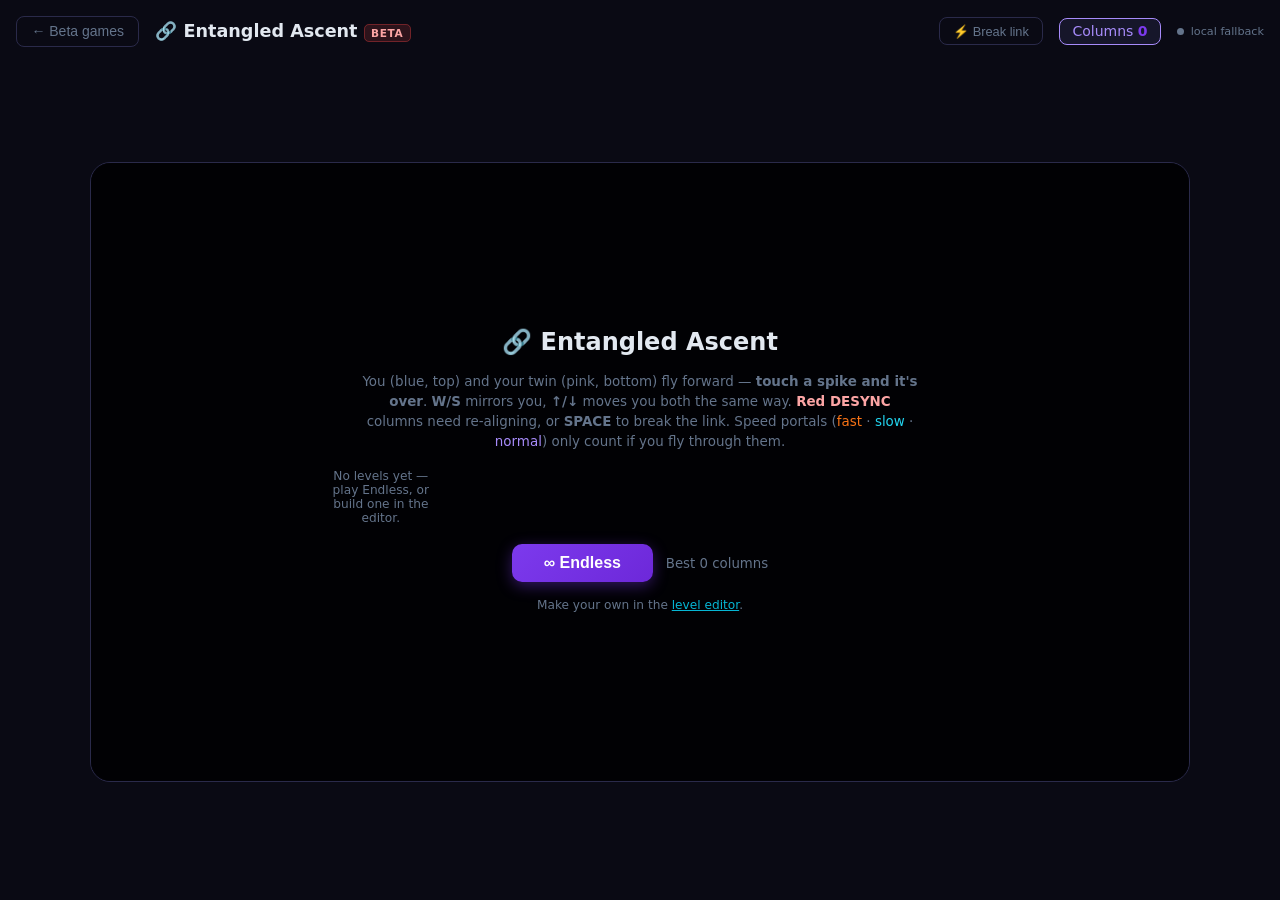
==== ascent.html @ 9f52d629 "Add Entangled Ascent (beta): sideways entanglement runner with levels and an editor A standalone pag" ====
<!DOCTYPE html>
<html lang="en">
<head>
  <meta charset="UTF-8" />
  <meta name="viewport" content="width=device-width, initial-scale=1.0" />
  <title>Entangled Ascent — Quantum Games (beta)</title>
  <link rel="icon" href="favicon.svg" type="image/svg+xml" />
  <link rel="stylesheet" href="css/style.css" />
  <style>
    /* Standalone page — index.html's .screen rules don't apply here */
    body { margin: 0; height: 100vh; overflow: hidden; }
    .ga-page { display: flex; flex-direction: column; height: 100vh; padding: 1rem; gap: .8rem; }
    .ga-page .top-bar { flex: none; }
    .ga-beta {
      font-size: .66rem; text-transform: uppercase; letter-spacing: .06em;
      background: rgba(239,68,68,.15); color: #fca5a5;
      border: 1px solid rgba(239,68,68,.35); border-radius: 5px; padding: .12rem .4rem;
    }
    .ga-arena {
      flex: 1; min-height: 0; max-height: 620px; width: 100%; max-width: 1100px; margin: auto;
      position: relative; border: 1px solid var(--border); border-radius: 1.25rem; overflow: hidden;
      touch-action: none;
    }
    .ga-arena canvas { position: absolute; inset: 0; width: 100%; height: 100%; display: block; }
    .ga-howto { color: var(--muted); font-size: .84rem; text-align: center; max-width: 560px; line-height: 1.5; }
    .ga-break-btn { font-size: .8rem; padding: .35rem .8rem; }
    .ga-levels { display: grid; grid-template-columns: repeat(auto-fill, minmax(118px, 1fr)); gap: .5rem; width: min(640px, 92%); }
    .ga-lvl {
      display: flex; flex-direction: column; align-items: flex-start; gap: .1rem; text-align: left;
      background: var(--card); border: 1px solid var(--border); color: var(--text);
      border-radius: 10px; padding: .5rem .65rem; cursor: pointer; font-family: inherit;
    }
    .ga-lvl:hover:not(:disabled) { border-color: #a78bfa; }
    .ga-lvl b { font-size: 1.1rem; color: #a78bfa; }
    .ga-lvl span { font-size: .8rem; }
    .ga-lvl small { font-size: .68rem; color: var(--muted); }
    .ga-lvl.done { border-color: rgba(34,197,94,.45); }
    .ga-lvl.done small { color: var(--success); }
    .ga-lvl.locked { opacity: .45; cursor: not-allowed; }
    .ga-row { display: flex; align-items: center; gap: .8rem; flex-wrap: wrap; justify-content: center; }
    .ga-row small { color: var(--muted); }
    .ga-sub { width: 100%; text-align: center; color: var(--muted); font-size: .76rem; margin-bottom: .2rem; }
    .ga-sub a { color: var(--accent2); }
    #ga-custom { display: flex; flex-wrap: wrap; gap: .35rem; justify-content: center; width: min(640px, 92%); }
    .ga-chip {
      background: var(--card); border: 1px solid var(--border); color: var(--text);
      border-radius: 7px; padding: .25rem .6rem; font-size: .76rem; cursor: pointer; font-family: inherit;
    }
    .ga-chip:hover { border-color: var(--accent2); }
    .ga-ghost { background: var(--card) !important; color: var(--muted) !important; border: 1px solid var(--border) !important; box-shadow: none !important; }
  </style>
</head>
<body>
<div class="ga-page">
  <div class="top-bar">
    <button class="btn-back ga-back" onclick="location.href='index.html?game=beta'">← Beta games</button>
    <span class="game-title">🔗 Entangled Ascent <span class="ga-beta">Beta</span></span>
    <button class="btn-back ga-break-btn" onclick="gaBreak()">⚡ Break link</button>
    <div class="score-badge" style="border-color:#a78bfa;color:#a78bfa;"><span id="ga-score-label" style="color:inherit;font-weight:400">Columns</span> <span id="ga-score">0</span></div>
    <div class="entropy-indicator"><div class="entropy-dot" id="ga-entropy-dot"></div><span id="ga-entropy-label">loading…</span></div>
  </div>

  <div class="ga-arena">
    <canvas id="ga-canvas"></canvas>
    <div class="canvas-overlay" id="ga-overlay">
      <h3>🔗 Entangled Ascent</h3>
      <p class="ga-howto">
        You (blue, top) and your twin (pink, bottom) fly forward — <b>touch a spike and it's over</b>.
        <b>W/S</b> mirrors you, <b>↑/↓</b> moves you both the same way.
        <b style="color:#fca5a5">Red DESYNC</b> columns need re-aligning, or <b>SPACE</b> to break the link.
        Speed portals (<span style="color:#f97316">fast</span> · <span style="color:#22d3ee">slow</span> ·
        <span style="color:#a78bfa">normal</span>) only count if you fly through them.
      </p>
      <div id="ga-levels" class="ga-levels"></div>
      <div class="ga-row" id="ga-endless-row">
        <button class="btn-primary" onclick="gaPlayEndless()">∞ Endless</button>
        <small>Best <span id="ga-endless-best">0</span> columns</small>
      </div>
      <div class="ga-row" id="ga-test-row" style="display:none">
        <button class="btn-primary" onclick="gaPlayTest()">▶ Test level</button>
      </div>
      <div id="ga-custom"></div>
    </div>
  </div>
</div>

<div class="game-over-overlay" id="ga-over">
  <div class="game-over-card">
    <h2 id="ga-over-title">Decohered!</h2>
    <div class="final-score" id="ga-final" style="color:#a78bfa">0</div>
    <p id="ga-final-best"></p>
    <div id="ga-over-btns"></div>
  </div>
</div>

<script src="js/sfx.js?v=2"></script>
<script src="js/ascent-levels.js?v=2"></script>
<script src="js/ascent.js?v=5"></script>
</body>
</html>
---- css/style.css ----
:root {
  --bg: #0a0a14;
  --surface: #10101e;
  --card: #16162a;
  --border: #2a2a4a;
  --accent: #7c3aed;
  --accent2: #06b6d4;
  --accent3: #f59e0b;
  --danger: #ef4444;
  --success: #22c55e;
  --text: #e2e8f0;
  --muted: #64748b;
  --glow: 0 0 20px rgba(124,58,237,0.4);
  --glow2: 0 0 20px rgba(6,182,212,0.4);
}
* { box-sizing: border-box; margin: 0; padding: 0; }
body {
  background: var(--bg);
  color: var(--text);
  font-family: 'Segoe UI', system-ui, sans-serif;
  min-height: 100vh;
  overflow-x: hidden;
}

/* ── Particle canvas background ── */
#bg-canvas {
  position: fixed; inset: 0; z-index: 0; pointer-events: none; opacity: 0.4;
}

/* ── Layout shells ── */
.screen { display: none; position: relative; z-index: 1; }
.screen.active { display: flex; flex-direction: column; min-height: 100vh; }

/* ══════════════════════════════════════
   HOME SCREEN
══════════════════════════════════════ */
#home {
  align-items: center; justify-content: center; gap: 3rem; padding: 2rem;
  text-align: center;
}
.home-header h1 {
  font-size: clamp(2rem, 6vw, 4rem);
  font-weight: 800;
  background: linear-gradient(135deg, var(--accent), var(--accent2));
  -webkit-background-clip: text; -webkit-text-fill-color: transparent;
  background-clip: text;
  text-shadow: none;
  letter-spacing: -1px;
}
.home-header p {
  color: var(--muted); margin-top: .5rem; font-size: 1rem;
}
.quantum-badge {
  display: inline-flex; align-items: center; gap: .4rem;
  background: rgba(124,58,237,.15); border: 1px solid rgba(124,58,237,.4);
  border-radius: 999px; padding: .25rem .75rem;
  font-size: .75rem; color: var(--accent2); margin-top: .75rem;
}
.quantum-badge::before {
  content: ''; width: 8px; height: 8px; border-radius: 50%;
  background: var(--accent2); animation: pulse 1.5s infinite;
}
@keyframes pulse {
  0%,100% { opacity: 1; transform: scale(1); }
  50% { opacity: .4; transform: scale(1.5); }
}

.game-cards {
  display: flex; gap: 1.2rem; flex-wrap: wrap; justify-content: center;
}
.game-card {
  background: var(--card);
  border: 1px solid var(--border);
  border-radius: 1.2rem;
  padding: 1.3rem;
  width: 240px;
  cursor: pointer;
  transition: transform .2s, border-color .2s, box-shadow .2s;
  text-align: left;
}
.game-card:hover {
  transform: translateY(-6px);
  border-color: var(--accent);
  box-shadow: var(--glow);
}
.game-card.game2:hover {
  border-color: var(--accent2);
  box-shadow: var(--glow2);
}
.card-icon { font-size: 2.5rem; margin-bottom: 1rem; }
.card-title { font-size: 1.25rem; font-weight: 700; margin-bottom: .5rem; }
.card-desc { color: var(--muted); font-size: .9rem; line-height: 1.5; }
.card-tag {
  display: inline-block; margin-top: 1rem;
  background: rgba(124,58,237,.2); color: var(--accent);
  font-size: .75rem; padding: .2rem .6rem; border-radius: 4px;
}
.game2 .card-tag { background: rgba(6,182,212,.2); color: var(--accent2); }
.game3:hover { border-color: var(--success); box-shadow: 0 0 20px rgba(34,197,94,.4); }
.game3 .card-tag { background: rgba(34,197,94,.2); color: var(--success); }
.game4:hover { border-color: var(--danger); box-shadow: 0 0 20px rgba(239,68,68,.4); }
.game4 .card-tag { background: rgba(239,68,68,.2); color: var(--danger); }
.game5:hover { border-color: #f59e0b; box-shadow: 0 0 20px rgba(245,158,11,.4); }
.game5 .card-tag { background: rgba(245,158,11,.2); color: #f59e0b; }
.game6:hover { border-color: #ec4899; box-shadow: 0 0 20px rgba(236,72,153,.4); }
.game6 .card-tag { background: rgba(236,72,153,.2); color: #ec4899; }
.game10:hover { border-color: var(--accent); box-shadow: var(--glow); }
.game10 .card-tag { background: rgba(124,58,237,.2); color: var(--accent); }

/* ── Delta E / JND game ── */
#g6-arena {
  flex: 1; display: flex; flex-direction: column; align-items: center; justify-content: center;
  gap: 1.2rem; position: relative; min-height: 400px;
  background: var(--surface); border-radius: 1.5rem;
}
#g6-color-strip {
  width: 100%; height: 220px; border-radius: 1rem; overflow: hidden;
  position: relative; cursor: crosshair; flex-shrink: 0;
  box-shadow: 0 4px 24px rgba(0,0,0,.4);
}
#g6-left-half, #g6-right-half {
  position: absolute; top: 0; bottom: 0;
}
#g6-marker {
  position: absolute; top: 0; bottom: 0; width: 3px;
  background: rgba(255,255,255,.9); pointer-events: none;
  display: none; transform: translateX(-1.5px);
}
#g6-answer-line {
  position: absolute; top: 0; bottom: 0; width: 3px;
  background: rgba(255,255,255,.3); pointer-events: none;
  display: none; transform: translateX(-1.5px);
}
#g6-info {
  font-size: .9rem; color: var(--muted); text-align: center;
}
#g6-round-info {
  font-size: .85rem; color: var(--muted); text-align: center;
}
#g6-feedback {
  font-size: 1.1rem; font-weight: 700; min-height: 1.5rem; text-align: center;
}
.g6-start-overlay {
  position: absolute; inset: 0; display: flex; flex-direction: column;
  align-items: center; justify-content: center; gap: 1rem;
  background: var(--surface); border-radius: 1.5rem; text-align: center; padding: 2rem;
  z-index: 5;
}
.g6-score-bar {
  display: flex; gap: .4rem; justify-content: center;
}
.g6-pip {
  width: 6px; height: 12px; border-radius: 2px;
  background: var(--border); transition: background .15s;
  flex-shrink: 0;
}
.g6-pip.hit    { background: var(--success); }
.g6-pip.miss   { background: var(--danger); }
.g6-pip.active { background: #ec4899; }

/* ── Flash Number game ── */
#g5-arena {
  flex: 1; display: flex; flex-direction: column; align-items: center; justify-content: center;
  gap: 1.5rem; position: relative; overflow: hidden;
  min-height: 400px;
  background: var(--surface); border-radius: 1.5rem;
}
#g5-flash-number {
  font-size: clamp(4rem, 18vw, 10rem);
  font-weight: 900;
  color: #f59e0b;
  text-shadow: 0 0 40px rgba(245,158,11,.6);
  letter-spacing: -2px;
  user-select: none;
  transition: opacity .05s;
}
#g5-input {
  font-size: 2rem; font-weight: 700; text-align: center;
  background: var(--card); border: 2px solid var(--border);
  color: var(--text); border-radius: 12px; padding: .5rem 1.2rem;
  width: 200px; outline: none;
  transition: border-color .15s;
}
#g5-input:focus { border-color: #f59e0b; }
#g5-input.correct { border-color: var(--success); background: rgba(34,197,94,.1); }
#g5-input.wrong   { border-color: var(--danger);  background: rgba(239,68,68,.1); }
#g5-feedback {
  font-size: 1.1rem; font-weight: 700; min-height: 1.5rem; text-align: center;
}
#g5-round-info {
  font-size: .9rem; color: var(--muted); text-align: center;
}
.g5-start-overlay {
  position: absolute; inset: 0; display: flex; flex-direction: column;
  align-items: center; justify-content: center; gap: 1rem;
  background: var(--surface); border-radius: 1.5rem;
  text-align: center; padding: 2rem;
}
.g5-progress {
  display: flex; gap: .4rem; justify-content: center;
}
.g5-pip {
  width: 12px; height: 12px; border-radius: 50%;
  background: var(--border); transition: background .2s;
}
.g5-pip.correct { background: var(--success); }
.g5-pip.wrong   { background: var(--danger); }
.g5-pip.active  { background: #f59e0b; }

/* ══════════════════════════════════════
   SHARED GAME UI
══════════════════════════════════════ */
.game-screen { padding: 1.5rem; align-items: stretch; gap: 1rem; }
.top-bar {
  display: flex; align-items: center; gap: 1rem; flex-wrap: wrap;
}
.btn-back {
  background: transparent; border: 1px solid var(--border);
  color: var(--muted); padding: .4rem .9rem; border-radius: 8px;
  cursor: pointer; font-size: .875rem; transition: all .15s;
}
.btn-back:hover { border-color: var(--text); color: var(--text); }
.game-title { font-weight: 700; font-size: 1.1rem; flex: 1; }
.score-badge {
  background: var(--card); border: 1px solid var(--border);
  padding: .3rem .8rem; border-radius: 8px; font-size: .875rem;
}
.score-badge span { color: var(--accent); font-weight: 700; }

.entropy-indicator {
  display: flex; align-items: center; gap: .4rem;
  font-size: .7rem; color: var(--muted); margin-left: auto;
}
.entropy-dot {
  width: 7px; height: 7px; border-radius: 50%;
  background: var(--muted); transition: background .3s;
}
.entropy-dot.live { background: var(--success); animation: pulse 1.5s infinite; }

/* ══════════════════════════════════════
   GAME 1 — EQUATION BUILDER
══════════════════════════════════════ */
#game1 .arena {
  flex: 1; display: flex; flex-direction: column;
  align-items: center; gap: 1.5rem; padding: 1rem 0;
}
.target-display {
  text-align: center;
}
.target-label { color: var(--muted); font-size: .8rem; text-transform: uppercase; letter-spacing: 1px; }
.target-number {
  font-size: clamp(3rem, 10vw, 6rem); font-weight: 900;
  background: linear-gradient(135deg, var(--accent3), #f97316);
  -webkit-background-clip: text; -webkit-text-fill-color: transparent;
  background-clip: text;
  line-height: 1;
}

.eq-drop-zone {
  display: flex; align-items: center; flex-wrap: wrap;
  gap: .5rem; justify-content: center;
  min-height: 70px; min-width: 280px;
  background: rgba(255,255,255,.03);
  border: 2px dashed var(--border);
  border-radius: 1rem; padding: 1rem 1.5rem;
  transition: border-color .2s;
}
.eq-drop-zone.drag-over { border-color: var(--accent); }
.eq-drop-zone .placeholder-text {
  color: var(--muted); font-size: .875rem; pointer-events: none;
}
.tile {
  display: inline-flex; align-items: center; justify-content: center;
  width: 52px; height: 52px; border-radius: 10px;
  font-size: 1.25rem; font-weight: 700;
  cursor: grab; user-select: none;
  transition: transform .1s, box-shadow .1s;
  position: relative;
}
.tile:active { cursor: grabbing; transform: scale(1.1); }
.tile.num-tile {
  background: var(--card); border: 2px solid var(--accent);
  color: var(--text); box-shadow: 0 0 8px rgba(124,58,237,.3);
}
.tile.op-tile {
  background: var(--card); border: 2px solid var(--accent2);
  color: var(--accent2); box-shadow: 0 0 8px rgba(6,182,212,.3);
}
.tile.in-zone {
  position: relative;
}
.tile .remove-btn {
  display: none; position: absolute; top: -6px; right: -6px;
  width: 16px; height: 16px; border-radius: 50%;
  background: var(--danger); color: #fff;
  font-size: 10px; align-items: center; justify-content: center;
  cursor: pointer; line-height: 1;
}
.tile.in-zone:hover .remove-btn { display: flex; }

.tile-palette {
  display: flex; flex-wrap: wrap; gap: .6rem; justify-content: center;
  max-width: 500px;
}

.eq-result {
  font-size: 1.1rem; min-height: 1.5rem; font-weight: 600;
}
.eq-result.correct { color: var(--success); }
.eq-result.wrong { color: var(--danger); }
.eq-result.info { color: var(--accent2); }

.btn-primary {
  background: linear-gradient(135deg, var(--accent), #6d28d9);
  color: #fff; border: none; padding: .65rem 2rem;
  border-radius: 10px; font-size: 1rem; font-weight: 600;
  cursor: pointer; transition: opacity .15s, transform .1s;
  box-shadow: 0 4px 15px rgba(124,58,237,.4);
}
.btn-primary:hover { opacity: .9; transform: translateY(-1px); }
.btn-primary:disabled { opacity: .4; cursor: not-allowed; transform: none; }
.btn-primary.cyan {
  background: linear-gradient(135deg, var(--accent2), #0284c7);
  box-shadow: 0 4px 15px rgba(6,182,212,.4);
}

.game-over-overlay {
  display: none; position: fixed; inset: 0; z-index: 100;
  background: rgba(0,0,0,.85); backdrop-filter: blur(8px);
  align-items: center; justify-content: center;
}
.game-over-overlay.show { display: flex; }
.game-over-card {
  background: var(--card); border: 1px solid var(--border);
  border-radius: 1.5rem; padding: 2.5rem; text-align: center;
  max-width: 380px; width: 90%;
}
.game-over-card h2 { font-size: 2rem; margin-bottom: .5rem; }
.game-over-card .final-score { font-size: 3rem; font-weight: 900; color: var(--accent); margin: 1rem 0; }
.game-over-card p { color: var(--muted); margin-bottom: 1.5rem; }

/* rounds */
.round-info {
  display: flex; gap: 1.5rem; align-items: center;
}
.round-badge {
  background: rgba(124,58,237,.15); border: 1px solid rgba(124,58,237,.3);
  border-radius: 8px; padding: .3rem .8rem; font-size: .8rem;
}
.lives {
  display: flex; gap: 4px;
}
.heart { font-size: 1.1rem; }

/* timer bar */
.timer-bar-wrap {
  width: 100%; max-width: 400px;
  height: 6px; background: var(--border); border-radius: 3px; overflow: hidden;
}
.timer-bar {
  height: 100%; border-radius: 3px;
  background: linear-gradient(90deg, var(--accent), var(--accent2));
  transition: width .1s linear, background .3s;
}

/* ══════════════════════════════════════
   GAME 2 — AIM TRAINER
══════════════════════════════════════ */
#game2 .arena {
  flex: 1; position: relative;
  background: radial-gradient(ellipse at center, #0d0d22 0%, #050510 100%);
  border: 1px solid var(--border);
  border-radius: 1.25rem; overflow: hidden;
  min-height: 400px; cursor: crosshair;
}
.aim-start-msg {
  position: absolute; inset: 0;
  display: flex; flex-direction: column;
  align-items: center; justify-content: center; gap: 1rem;
  font-size: 1.1rem; color: var(--muted);
}
.target-circle {
  position: absolute;
  border-radius: 50%;
  cursor: crosshair;
  transform: translate(-50%, -50%);
  display: flex; align-items: center; justify-content: center;
  animation: targetPop .15s ease-out;
  transition: box-shadow .1s;
}
@keyframes targetPop {
  from { transform: translate(-50%, -50%) scale(0); opacity: 0; }
  to   { transform: translate(-50%, -50%) scale(1); opacity: 1; }
}
.target-circle:hover { box-shadow: 0 0 20px 4px rgba(255,255,255,.3); }
.target-ring {
  position: absolute; inset: 0; border-radius: 50%;
  border: 2px solid rgba(255,255,255,.2);
  animation: ringPulse 1s ease-out infinite;
}
@keyframes ringPulse {
  from { transform: scale(1); opacity: .6; }
  to   { transform: scale(1.3); opacity: 0; }
}

.aim-stats {
  display: flex; gap: 1rem; flex-wrap: wrap; align-items: center;
}
.stat-pill {
  background: var(--card); border: 1px solid var(--border);
  border-radius: 8px; padding: .3rem .8rem;
  font-size: .8rem; color: var(--muted);
}
.stat-pill strong { color: var(--text); }
.miss-dots { display: flex; gap: 4px; align-items: center; }
.miss-dot {
  width: 10px; height: 10px; border-radius: 50%;
  background: var(--border); transition: background .2s;
}
.miss-dot.filled { background: var(--danger); }

/* ripple on click miss */
.ripple {
  position: absolute; border-radius: 50%;
  width: 30px; height: 30px;
  border: 2px solid var(--danger);
  transform: translate(-50%, -50%) scale(0);
  animation: rippleAnim .5s ease-out forwards;
  pointer-events: none; z-index: 10;
}
@keyframes rippleAnim {
  to { transform: translate(-50%, -50%) scale(3); opacity: 0; }
}

/* combo popup */
.combo-popup {
  position: absolute; pointer-events: none;
  font-weight: 900; font-size: 1.5rem;
  color: var(--accent3);
  text-shadow: 0 0 10px rgba(245,158,11,.6);
  animation: floatUp .8s ease-out forwards;
  z-index: 20;
}
@keyframes floatUp {
  from { opacity: 1; transform: translateY(0) scale(1); }
  to   { opacity: 0; transform: translateY(-60px) scale(1.4); }
}

/* loading */
.loading-msg {
  display: flex; align-items: center; gap: .5rem;
  color: var(--muted); font-size: .875rem;
}
.spinner {
  width: 16px; height: 16px; border: 2px solid var(--border);
  border-top-color: var(--accent); border-radius: 50%;
  animation: spin .7s linear infinite;
}
@keyframes spin { to { transform: rotate(360deg); } }

/* ── Leaderboard ── */
.leaderboard-section {
  width: 100%; max-width: 700px;
  background: var(--card); border: 1px solid var(--border);
  border-radius: 1.25rem; padding: 1.5rem;
}
.lb-header {
  display: flex; align-items: center; justify-content: space-between;
  margin-bottom: 1rem; flex-wrap: wrap; gap: .5rem;
}
.lb-header h3 { font-size: 1rem; font-weight: 700; }
.lb-tabs {
  display: flex; gap: .35rem;
  overflow-x: auto; padding-bottom: .3rem;
  scrollbar-width: thin; scrollbar-color: var(--border) transparent;
}
.lb-tabs::-webkit-scrollbar { height: 3px; }
.lb-tabs::-webkit-scrollbar-thumb { background: var(--border); border-radius: 3px; }
.lb-tab {
  background: transparent; border: 1px solid var(--border);
  color: var(--muted); padding: .2rem .55rem; border-radius: 6px;
  cursor: pointer; font-size: .72rem; transition: all .15s;
  white-space: nowrap; flex-shrink: 0;
}
.lb-tab.active { background: var(--accent); border-color: var(--accent); color: #fff; }
.lb-tab.active.cyan { background: var(--accent2); border-color: var(--accent2); }
.lb-list { display: flex; flex-direction: column; gap: .4rem; }
.lb-row {
  display: flex; align-items: center; gap: .75rem;
  padding: .5rem .75rem; border-radius: 8px;
  background: rgba(255,255,255,.03);
  font-size: .875rem;
}
.lb-rank { width: 24px; text-align: center; color: var(--muted); font-weight: 700; font-size: .8rem; }
.lb-rank.gold { color: #f59e0b; }
.lb-rank.silver { color: #94a3b8; }
.lb-rank.bronze { color: #cd7c3a; }
.lb-name { flex: 1; font-weight: 600; }
.lb-score { color: var(--accent); font-weight: 700; }
.lb-score.cyan { color: var(--accent2); }
.lb-empty { color: var(--muted); font-size: .875rem; text-align: center; padding: 1rem 0; }
.lb-loading { display: flex; align-items: center; gap: .4rem; color: var(--muted); font-size: .8rem; justify-content: center; padding: .5rem 0; }

/* ── Trackmania-style medals ── */
.medal {
  display: inline-flex; align-items: center; gap: .25rem;
  font-size: .7rem; font-weight: 700; padding: .15rem .45rem;
  border-radius: 4px; vertical-align: middle; letter-spacing: .3px;
  text-transform: uppercase;
}
.medal-bronze  { background: rgba(180,100,40,.25);  color: #cd7c3a; border: 1px solid rgba(180,100,40,.4); }
.medal-silver  { background: rgba(148,163,184,.2);  color: #94a3b8; border: 1px solid rgba(148,163,184,.4); }
.medal-gold    { background: rgba(245,158,11,.2);   color: #f59e0b; border: 1px solid rgba(245,158,11,.4); }
.medal-author   { background: rgba(124,58,237,.25);  color: #a78bfa; border: 1px solid rgba(124,58,237,.5);
                  box-shadow: 0 0 8px rgba(124,58,237,.3); }
.medal-coauthor { background: rgba(251,191,36,.2);   color: #fbbf24; border: 1px solid rgba(251,191,36,.5);
                  box-shadow: 0 0 8px rgba(251,191,36,.25); }
.medal-author-badge {
  background: linear-gradient(135deg,rgba(124,58,237,.3),rgba(6,182,212,.2));
  color: #c4b5fd; border: 1px solid rgba(124,58,237,.6);
  box-shadow: 0 0 10px rgba(124,58,237,.4);
}

/* game-over medal display */
.medal-earned {
  display: flex; flex-direction: column; align-items: center; gap: .3rem;
  padding: .75rem 1.25rem; border-radius: 1rem; margin: .5rem auto;
  width: fit-content;
}
.medal-earned .medal-icon { font-size: 2.5rem; line-height: 1; }
.medal-earned .medal-label { font-size: .75rem; font-weight: 700; text-transform: uppercase; letter-spacing: 1px; }

/* ── Auth header ── */
.auth-header-wrap {
  position: fixed; top: 1rem; right: 1rem; z-index: 100;
  display: flex; align-items: center; gap: .6rem;
}
.auth-small-btn {
  background: rgba(124,58,237,.2); border: 1px solid rgba(124,58,237,.5);
  color: #a78bfa; padding: .35rem .85rem; border-radius: 8px;
  font-size: .8rem; font-weight: 600; cursor: pointer; transition: all .2s;
}
.auth-small-btn:hover { background: rgba(124,58,237,.35); }
.auth-username {
  font-size: .82rem; color: var(--accent); font-weight: 600;
}

/* ── Auth login page ── */
#login-screen {
  align-items: center; justify-content: center; padding: 2rem;
}
.login-page {
  display: flex; flex-direction: column; align-items: center;
  gap: 1.5rem; width: 100%; max-width: 420px;
}
.login-logo { text-align: center; }
.login-logo-icon { font-size: 3rem; line-height: 1; margin-bottom: .5rem; }
.login-logo h2 {
  font-size: 1.8rem; font-weight: 800; margin: 0;
  background: linear-gradient(135deg, var(--accent), var(--accent2));
  -webkit-background-clip: text; -webkit-text-fill-color: transparent; background-clip: text;
}
.login-logo p { color: var(--muted); font-size: .88rem; margin: .4rem 0 0; }
.login-card {
  background: var(--card); border: 1px solid var(--border);
  border-radius: 1.5rem; padding: 1.75rem; width: 100%;
  display: flex; flex-direction: column; gap: 0;
}
.guest-info { text-align: center; display: flex; flex-direction: column; gap: .5rem; }
.guest-icon { font-size: 2.5rem; }
.guest-info p { color: var(--muted); font-size: .88rem; margin: 0; }
.guest-warn  { color: #f59e0b !important; font-size: .8rem !important; }
.auth-tabs {
  display: flex; gap: .4rem; margin-bottom: 1.25rem;
  background: var(--surface); border-radius: 10px; padding: .25rem;
}
.auth-tab-btn {
  flex: 1; background: none; border: none; color: var(--muted);
  padding: .4rem; border-radius: 8px; font-size: .8rem; font-weight: 600;
  cursor: pointer; transition: all .15s; text-transform: uppercase; letter-spacing: .3px;
}
.auth-tab-btn.active { background: var(--card); color: var(--accent); box-shadow: 0 1px 4px rgba(0,0,0,.3); }
.auth-tab-content {
  display: flex; flex-direction: column; gap: .65rem;
}
.auth-tab-content input {
  background: var(--surface); border: 1px solid var(--border);
  color: var(--text); padding: .6rem .9rem; border-radius: 10px;
  font-size: .9rem; outline: none;
}
.auth-tab-content input:focus { border-color: var(--accent); }
.auth-status {
  font-size: .8rem; min-height: 1rem; color: var(--muted); text-align: center;
}
.auth-divider {
  display: flex; align-items: center; gap: .75rem;
  color: var(--muted); font-size: .75rem;
}
.auth-divider::before, .auth-divider::after {
  content: ''; flex: 1; height: 1px; background: var(--border);
}
.btn-google {
  display: flex; align-items: center; justify-content: center; gap: .6rem;
  background: var(--surface); border: 1px solid var(--border);
  color: var(--text); padding: .6rem 1rem; border-radius: 10px;
  font-size: .88rem; font-weight: 600; cursor: pointer; transition: all .2s;
}
.btn-google:hover { background: rgba(255,255,255,.07); }

/* ── Submit score modal ── */
.submit-overlay {
  display: none; position: fixed; inset: 0; z-index: 200;
  background: rgba(0,0,0,.85); backdrop-filter: blur(8px);
  align-items: center; justify-content: center;
}
.submit-overlay.show { display: flex; }
.submit-card {
  background: var(--card); border: 1px solid var(--border);
  border-radius: 1.5rem; padding: 2rem; text-align: center;
  max-width: 340px; width: 90%; display: flex; flex-direction: column; gap: .75rem;
}
.submit-card h3 { font-size: 1.25rem; font-weight: 700; }
.submit-card .sub-score { font-size: 2.5rem; font-weight: 900; color: var(--accent); }
.submit-card input {
  background: var(--surface); border: 1px solid var(--border);
  color: var(--text); padding: .65rem 1rem; border-radius: 10px;
  font-size: 1rem; outline: none; text-align: center;
  transition: border-color .15s;
}
.submit-card input:focus { border-color: var(--accent); }
.submit-card .sub-row { display: flex; gap: .5rem; }
.submit-card .sub-row button { flex: 1; }

/* ══════════════════════════════════════
   GAME 3 — REACTION TEST
══════════════════════════════════════ */
#game3 .arena {
  flex: 1; display: flex; flex-direction: column;
  align-items: center; justify-content: center; gap: 1.5rem;
  border-radius: 1.25rem; overflow: hidden; min-height: 400px;
  cursor: pointer; user-select: none;
  transition: background .1s;
}
#game3 .arena.state-wait   { background: radial-gradient(ellipse at center, #0d0d22, #050510); }
#game3 .arena.state-ready  { background: radial-gradient(ellipse at center, #14290f, #050510); }
#game3 .arena.state-flash  { background: radial-gradient(ellipse at center, #22c55e 0%, #166534 60%, #050510 100%); }
#game3 .arena.state-result { background: radial-gradient(ellipse at center, #0d0d22, #050510); }
#game3 .arena.state-early  { background: radial-gradient(ellipse at center, #450a0a, #050510); }

.react-msg {
  font-size: clamp(1.5rem, 5vw, 2.5rem); font-weight: 800;
  text-align: center; pointer-events: none; line-height: 1.3;
}
.react-sub {
  color: var(--muted); font-size: 1rem; text-align: center; pointer-events: none;
}
.react-time {
  font-size: clamp(3rem, 10vw, 6rem); font-weight: 900;
  background: linear-gradient(135deg, var(--success), #86efac);
  -webkit-background-clip: text; -webkit-text-fill-color: transparent;
  background-clip: text; line-height: 1; pointer-events: none;
}
.react-rounds {
  display: flex; gap: .5rem; flex-wrap: wrap; justify-content: center;
}
.react-round-dot {
  width: 36px; height: 36px; border-radius: 50%;
  border: 2px solid var(--border); display: flex; align-items: center;
  justify-content: center; font-size: .7rem; font-weight: 700; color: var(--muted);
}
.react-round-dot.done { background: rgba(34,197,94,.2); border-color: var(--success); color: var(--success); }
.react-round-dot.early { background: rgba(239,68,68,.2); border-color: var(--danger); color: var(--danger); }
.react-round-dot.active { border-color: var(--accent2); animation: pulse 1s infinite; }

/* ══════════════════════════════════════
   GAME 4 — QUANTUM DODGE
══════════════════════════════════════ */
#game4 .arena {
  flex: 1; position: relative;
  background: radial-gradient(ellipse at center, #0d0d22 0%, #050510 100%);
  border: 1px solid var(--border);
  border-radius: 1.25rem; overflow: hidden;
  min-height: 450px;
}
#dodge-player {
  position: absolute;
  width: 22px; height: 22px; border-radius: 50%;
  background: radial-gradient(circle at 35% 35%, #a78bfa, #7c3aed);
  box-shadow: 0 0 16px rgba(124,58,237,.8);
  left: 0; top: 0;
  pointer-events: none; z-index: 5;
  will-change: transform;
}
.dodge-obstacle {
  position: absolute;
  border-radius: 50%;
  transform: translateY(-50%);
  pointer-events: none; z-index: 3;
}
#dodge-overlay {
  position: absolute; inset: 0; display: flex; flex-direction: column;
  align-items: center; justify-content: center; gap: 1rem;
  background: rgba(0,0,0,.7); z-index: 10; border-radius: 1.25rem;
}
#dodge-overlay h3 { font-size: 1.5rem; font-weight: 800; }
.dodge-survive-time {
  font-size: clamp(2.5rem, 8vw, 4rem); font-weight: 900;
  background: linear-gradient(135deg, var(--danger), #f97316);
  -webkit-background-clip: text; -webkit-text-fill-color: transparent;
  background-clip: text; line-height: 1;
}
#dodge-timer-display {
  position: absolute; top: 12px; left: 50%; transform: translateX(-50%);
  font-size: .8rem; color: var(--muted); pointer-events: none; z-index: 6;
}

/* ══════════════════════════════════════
   GAME 10 — CANVAS GAMES
══════════════════════════════════════ */
.canvas-arena {
  flex: 1; position: relative;
  background: radial-gradient(ellipse at center, #0d0d22 0%, #050510 100%);
  border: 1px solid var(--border);
  border-radius: 1.25rem; overflow: hidden;
  min-height: 450px;
}
.canvas-arena canvas {
  position: absolute; inset: 0; width: 100%; height: 100%;
}
.canvas-overlay {
  position: absolute; inset: 0; display: flex; flex-direction: column;
  align-items: center; justify-content: center; gap: 1rem;
  background: rgba(0,0,0,.7); z-index: 10; border-radius: 1.25rem;
  /* Overlays taller than the arena (the practice picker especially) were
     clipped at both ends with no way to reach the bottom. `safe center`
     stops centring once content overflows so scrolling can reach it;
     browsers without it fall back to the plain center above. */
  overflow-y: auto;
  justify-content: safe center;
  padding: 1rem 0.5rem;
}
.canvas-overlay h3 { font-size: 1.5rem; font-weight: 800; }
.canvas-timer {
  position: absolute; top: 12px; left: 50%; transform: translateX(-50%);
  font-size: .8rem; color: var(--muted); pointer-events: none; z-index: 6;
}

/* ── Game 10 pause shop ── */
.g10-pu-grid {
  display: grid; grid-template-columns: repeat(auto-fill, minmax(140px, 1fr)); gap: .5rem;
}
.g10-pu-card {
  background: rgba(255,255,255,.05); border: 1px solid rgba(255,255,255,.1);
  border-radius: 8px; padding: .6rem .7rem; display: flex; flex-direction: column; gap: .3rem;
}
.g10-pu-card.maxed { opacity: .5; }
.g10-pu-top { display: flex; align-items: center; gap: .3rem; flex-wrap: wrap; }
.g10-pu-name { font-weight: 700; font-size: .82rem; color: #fff; }
.g10-pu-lvl  { font-size: .68rem; color: var(--muted); margin-left: auto; }
.g10-pu-desc { font-size: .75rem; color: var(--muted); flex: 1; }
.g10-pu-btn  { font-size: .78rem !important; padding: .3rem .5rem !important; margin-top: auto; }
.g10-settings-row {
  display: flex; align-items: center; gap: .5rem; justify-content: center;
  margin-top: .6rem; flex-wrap: wrap;
}
.g10-setting-btn {
  padding: .25rem .7rem; border-radius: 6px; border: 1px solid var(--border);
  background: transparent; color: var(--muted); cursor: pointer; font-size: .8rem;
}
.g10-setting-btn.active {
  background: var(--accent); border-color: var(--accent); color: #fff;
}

/* ══════════════════════════════════════
   GAME 11 — QUANTUM TYPE
══════════════════════════════════════ */
.game11 { border-color: #34d399; }
.game11 .card-tag { background: rgba(52,211,153,.15); color: #34d399; border-color: rgba(52,211,153,.3); }

.g11-word {
  font-size: clamp(2rem, 8vw, 4rem);
  font-weight: 800;
  letter-spacing: 0.08em;
  color: var(--text);
  min-height: 1.2em;
  text-align: center;
}
.g11-typed {
  font-size: clamp(1.5rem, 5vw, 2.5rem);
  font-weight: 600;
  letter-spacing: 0.08em;
  min-height: 1.2em;
  text-align: center;
}
.g11-typed .hit  { color: #fff; }
.g11-typed .miss { color: var(--danger); text-decoration: underline; }
.g11-typed .cur-pipe { color: #34d399; animation: g11blink .7s step-end infinite; }
@keyframes g11blink { 50% { opacity: 0; } }
.g11-input {
  opacity: 0; position: absolute; width: 1px; height: 1px;
}
.g11-feedback {
  font-size: 1.1rem; color: var(--muted); min-height: 1.5rem; text-align: center;
}

/* responsive */
@media (max-width: 500px) {
  .game-cards { flex-direction: column; align-items: center; }
  .game-card { width: 100%; max-width: 360px; }
}

/* ══════════════════════════════════════
   GAMES 12-15 SHARED STYLES
══════════════════════════════════════ */
.game12:hover { border-color: #818cf8; box-shadow: 0 0 20px rgba(129,140,248,.4); }
.game12 .card-tag { background: rgba(129,140,248,.2); color: #818cf8; }
.game13:hover { border-color: #22d3ee; box-shadow: 0 0 20px rgba(34,211,238,.4); }
.game13 .card-tag { background: rgba(34,211,238,.2); color: #22d3ee; }
.game14:hover { border-color: #c084fc; box-shadow: 0 0 20px rgba(192,132,252,.4); }
.game14 .card-tag { background: rgba(192,132,252,.2); color: #c084fc; }
.game15:hover { border-color: #f472b6; box-shadow: 0 0 20px rgba(244,114,182,.4); }
.game15 .card-tag { background: rgba(244,114,182,.2); color: #f472b6; }

/* Powerup item rows (shared across games 12-15) */
[class$="-pu-item"] {
  display: flex; align-items: center; justify-content: space-between;
  gap: .6rem; background: rgba(255,255,255,.04);
  border: 1px solid var(--border); border-radius: 8px;
  padding: .5rem .75rem; font-size: .85rem; flex-wrap: wrap;
}

/* Wave Collapse grid */
.g14-grid {
  display: grid;
  grid-template-columns: repeat(4, 1fr);
  gap: 6px;
}
.g14-cell {
  width: 64px; height: 48px;
  display: flex; align-items: center; justify-content: center;
  border: 2px solid #374151; border-radius: 8px;
  font-size: .85rem; font-weight: 700; font-family: monospace;
  background: rgba(255,255,255,.03);
  cursor: default; transition: border-color .1s, background .1s;
  user-select: none;
}
.g14-target-cell { opacity: 0.75; }

/* ══════════════════════════════════════
   GAME 16 — QUANTUM CLICKER
══════════════════════════════════════ */
.game16:hover { border-color: #fbbf24; box-shadow: 0 0 20px rgba(251,191,36,.4); }
.game16 .card-tag { background: rgba(251,191,36,.15); color: #fbbf24; }

.g16-click-btn {
  width: 180px; height: 180px; border-radius: 50%;
  background: radial-gradient(circle at 40% 35%, #312e81, #1e1b4b);
  border: 3px solid #6366f1;
  cursor: pointer; display: flex; flex-direction: column;
  align-items: center; justify-content: center;
  transition: transform .08s, box-shadow .08s;
  box-shadow: 0 0 30px rgba(99,102,241,.3);
  color: var(--text);
}
.g16-click-btn:hover { transform: scale(1.05); box-shadow: 0 0 50px rgba(99,102,241,.6); }
.g16-click-btn:active { transform: scale(0.96); }

.g16-click-pop {
  position: absolute; pointer-events: none;
  font-size: .85rem; font-weight: 700; color: #fbbf24;
  animation: g16pop .9s ease-out forwards;
  white-space: nowrap; z-index: 10;
}
@keyframes g16pop {
  0%   { opacity: 1; transform: translateY(0); }
  100% { opacity: 0; transform: translateY(-55px); }
}
@keyframes g16spin {
  from { transform: rotate(0deg); }
  to   { transform: rotate(360deg); }
}

.g16-tab-btn {
  flex: 1; padding: .6rem; background: transparent; border: none;
  border-bottom: 2px solid transparent; color: var(--muted);
  cursor: pointer; font-size: .85rem; transition: color .15s, border-color .15s;
}
.g16-tab-btn:hover { color: var(--text); }
.g16-tab-btn.active { color: #fbbf24; border-bottom-color: #fbbf24; }

.g16-shop-item {
  display: flex; align-items: center; gap: .75rem;
  background: rgba(255,255,255,.03); border: 1px solid var(--border);
  border-radius: 10px; padding: .6rem .8rem;
  transition: background .15s, border-color .15s;
}
.g16-shop-item:hover { background: rgba(255,255,255,.06); border-color: #fbbf2488; }
.g16-shop-item.g16-locked { opacity: .45; }
.g16-item-icon { font-size: 1.6rem; flex-shrink: 0; }
.g16-item-info { flex: 1; min-width: 0; }
.g16-item-name { font-weight: 700; font-size: .88rem; }
.g16-item-desc { color: var(--muted); font-size: .77rem; margin-top: .15rem; }
.g16-buy-btn { flex-shrink: 0; font-size: .78rem; padding: .3rem .7rem; }
.g16-stat-row {
  display: flex; justify-content: space-between; padding: .3rem 0;
  border-bottom: 1px solid var(--border); font-size: .85rem;
}

/* ══════════════════════════════════
   LEVEL EDITOR (admin only)
══════════════════════════════════ */
#editor.screen.active { padding: 1.5rem; gap: .8rem; }
.ed-msg { font-size: .8rem; color: var(--accent2); margin-left: auto; }

.ed-gametabs { display: flex; gap: .5rem; }
.ed-gametab {
  background: var(--card); border: 1px solid var(--border); color: var(--muted);
  padding: .4rem .9rem; border-radius: 8px; cursor: pointer; font-size: .85rem;
  font-family: inherit;
}
.ed-gametab.active { border-color: var(--accent); color: var(--text); background: rgba(124,58,237,.18); }

.ed-layout { display: flex; gap: 1rem; flex: 1; min-height: 0; }
.ed-side {
  width: 250px; flex-shrink: 0; display: flex; flex-direction: column; gap: .4rem;
  overflow-y: auto;
}
.ed-side-head {
  display: flex; align-items: center; justify-content: space-between;
  font-size: .72rem; text-transform: uppercase; letter-spacing: .06em;
  color: var(--muted); margin-top: .5rem;
}
.ed-list { display: flex; flex-direction: column; gap: .25rem; }
.ed-item {
  display: flex; align-items: center; gap: .5rem; cursor: pointer;
  background: var(--card); border: 1px solid var(--border);
  border-radius: 6px; padding: .4rem .5rem; font-size: .82rem;
}
.ed-item:hover  { border-color: var(--muted); }
.ed-item.active { border-color: var(--accent); background: rgba(124,58,237,.15); }
.ed-item-diff { width: 8px; height: 8px; border-radius: 50%; flex-shrink: 0; }
.ed-item-name { flex: 1; overflow: hidden; text-overflow: ellipsis; white-space: nowrap; }
.ed-pub-dot { color: var(--success); font-size: .7rem; }
.ed-empty { color: var(--muted); font-size: .78rem; padding: .4rem; }

.ed-props { display: flex; flex-direction: column; gap: .45rem; }
.ed-props label {
  display: flex; flex-direction: column; gap: .2rem;
  font-size: .72rem; color: var(--muted); text-transform: uppercase; letter-spacing: .04em;
}
.ed-props input, .ed-props select {
  background: var(--bg); border: 1px solid var(--border); color: var(--text);
  border-radius: 6px; padding: .35rem .5rem; font-size: .85rem; font-family: inherit;
  text-transform: none; letter-spacing: 0;
}
.ed-props input:focus, .ed-props select:focus { border-color: var(--accent); outline: none; }
.ed-hint { text-transform: none; letter-spacing: 0; opacity: .6; }

.ed-main { flex: 1; display: flex; flex-direction: column; gap: .6rem; min-width: 0; }
.ed-canvas-wrap {
  flex: 1; min-height: 240px; border: 1px solid var(--border);
  border-radius: 10px; overflow: hidden; background: #05010a;
}
.ed-canvas-wrap canvas { display: block; width: 100%; height: 100%; cursor: crosshair; }

.ed-actions { display: flex; gap: .4rem; flex-wrap: wrap; }
.ed-actions .btn-primary { font-size: .78rem; padding: .4rem .8rem; }
.btn-primary.ghost {
  background: var(--card); color: var(--muted);
  border: 1px solid var(--border); box-shadow: none;
}
.btn-primary.danger { background: rgba(239,68,68,.15); color: var(--danger); border-color: rgba(239,68,68,.4); }
.ed-mini {
  background: var(--card); border: 1px solid var(--border); color: var(--muted);
  border-radius: 5px; padding: .15rem .45rem; font-size: .7rem; cursor: pointer;
  font-family: inherit;
}
.ed-mini:hover { color: var(--text); border-color: var(--muted); }
.ed-mini.danger { color: var(--danger); border-color: rgba(239,68,68,.35); }
.ed-help { font-size: .72rem; color: var(--muted); line-height: 1.5; }

@media (max-width: 760px) {
  .ed-layout { flex-direction: column; }
  .ed-side { width: 100%; max-height: 220px; }
}

/* Editor — tuning controls & badges */
.ed-sep {
  font-size: .68rem; text-transform: uppercase; letter-spacing: .08em;
  color: var(--muted); margin-top: .6rem; padding-top: .5rem;
  border-top: 1px solid var(--border);
}
.ed-props input[type=range] {
  padding: 0; height: 20px; accent-color: var(--accent); border: none; background: none;
}
.ed-rank {
  font-size: .68rem; font-weight: 700; opacity: .85;
  min-width: 20px; text-align: right; flex-shrink: 0;
}
.ed-ovr {
  font-size: .6rem; text-transform: uppercase; letter-spacing: .04em;
  background: rgba(6,182,212,.18); color: var(--accent2);
  border-radius: 4px; padding: .05rem .3rem; flex-shrink: 0;
}

/* Practice level picker — generated from the game pools */
.practice-picker { display: flex; flex-direction: column; gap: .4rem; width: 100%; }
.pp-row { display: flex; align-items: flex-start; gap: .4rem; }
.pp-tier {
  flex-shrink: 0; width: 58px; text-align: right; padding-top: .25rem;
  font-size: .6rem; text-transform: uppercase; letter-spacing: .05em; font-weight: 700;
}
.pp-levels { display: flex; flex-wrap: wrap; gap: .25rem; flex: 1; }
.pp-btn {
  font-size: .68rem; padding: .22rem .5rem; border-radius: 5px;
  border: 1px solid; background: transparent; cursor: pointer;
  font-family: inherit; line-height: 1.3;
}
.pp-btn:hover { filter: brightness(1.35); }
.pp-btn.pp-any { font-weight: 700; }

/* Editor — checkbox row (deco motion preview) */
.ed-check {
  flex-direction: row !important; align-items: center; gap: .4rem;
  text-transform: none !important; letter-spacing: 0 !important;
  cursor: pointer; font-size: .74rem;
}
.ed-check input { width: auto; accent-color: var(--accent); }

/* Editor — submit panel */
.ed-modal {
  display: none; position: fixed; inset: 0; z-index: 200;
  background: rgba(0,0,0,.72); align-items: center; justify-content: center; padding: 1rem;
}
.ed-modal-card {
  background: var(--card); border: 1px solid var(--border); border-radius: 12px;
  padding: 1.1rem 1.2rem; max-width: 560px; width: 100%;
  max-height: 88vh; overflow-y: auto;
}
.ed-modal-card h3 { margin: 0 0 .5rem; font-size: 1.05rem; }
.ed-modal-line { font-size: .8rem; color: var(--muted); margin: .2rem 0; line-height: 1.5; }
.ed-modal-note { font-size: .84rem; margin: .7rem 0 .5rem; line-height: 1.55; }
.ed-modal-json {
  width: 100%; height: 170px; resize: vertical; font-family: monospace; font-size: .7rem;
  background: var(--bg); color: var(--text); border: 1px solid var(--border);
  border-radius: 8px; padding: .5rem;
}
.ed-modal-row { display: flex; gap: .4rem; flex-wrap: wrap; margin-top: .7rem; }
.ed-modal-row .btn-primary { font-size: .78rem; padding: .38rem .8rem; }
.ed-modal-fields { display: flex; flex-direction: column; gap: .35rem; margin: .5rem 0; }
.ed-modal-fields input {
  background: var(--bg); border: 1px solid var(--border); color: var(--text);
  border-radius: 6px; padding: .35rem .5rem; font-size: .8rem; font-family: inherit;
}
.ed-modal-fields input:focus { border-color: var(--accent); outline: none; }

/* Practice noclip toggle */
.pp-toggle {
  width: 100%; text-align: center; font-size: .72rem; padding: .3rem .5rem;
  border-radius: 6px; cursor: pointer; font-family: inherit; margin-bottom: .15rem;
  border: 1px solid rgba(148,163,184,.35); background: rgba(148,163,184,.1); color: var(--muted);
}
.pp-toggle.on { border-color: #38bdf8; color: #38bdf8; background: rgba(56,189,248,.14); }
.pp-toggle:hover { filter: brightness(1.25); }

/* Practice clear card — the whole run as one picture */
.trail-card {
  display: none; position: absolute; inset: 0; z-index: 20;
  background: rgba(0,0,0,.82); align-items: center; justify-content: center;
  padding: 1rem; border-radius: 1.25rem;
}
.trail-card-inner {
  max-width: 100%; max-height: 100%; display: flex; flex-direction: column;
  align-items: center; gap: .7rem;
}
.trail-card img {
  max-width: 100%; max-height: 70vh; object-fit: contain;
  border: 1px solid var(--border); border-radius: 10px;
  box-shadow: 0 8px 40px rgba(0,0,0,.6);
}
.trail-card-row { display: flex; gap: .5rem; flex-wrap: wrap; justify-content: center; }
.trail-card-row .btn-primary { font-size: .8rem; padding: .4rem .9rem; }

/* ══════════════════════════════════
   BETA SITE
══════════════════════════════════ */
#beta-banner {
  position: relative; z-index: 30;
  display: flex; align-items: center; justify-content: center; gap: .6rem;
  flex-wrap: wrap; padding: .45rem .8rem;
  background: rgba(251,146,60,.14);
  border-bottom: 1px solid rgba(251,146,60,.35);
  font-size: .78rem; color: #fdba74;
}
#beta-banner button {
  background: transparent; border: 1px solid rgba(251,146,60,.45);
  color: #fdba74; border-radius: 6px; padding: .2rem .5rem;
  font-size: .72rem; cursor: pointer; font-family: inherit;
}
#beta-banner button:hover { background: rgba(251,146,60,.18); }
.beta-chip {
  background: #fb923c; color: #2b1400; font-weight: 800;
  font-size: .64rem; letter-spacing: .08em;
  border-radius: 4px; padding: .1rem .35rem;
}
.game-card { position: relative; }
.beta-flag {
  position: absolute; top: .6rem; right: .6rem;
  background: rgba(251,146,60,.9); color: #2b1400;
  font-size: .58rem; font-weight: 800; letter-spacing: .07em;
  border-radius: 4px; padding: .1rem .3rem;
}
.pp-toggle.bot { border-color: #a78bfa; color: #a78bfa; background: rgba(167,139,250,.14); }

/* ═══════════════════════════════════════════════════════
   GAME 47 — BELL TEST (CHSH)
   Two players, one bit each per round. No canvas: the whole
   screen is a prompt and two big buttons, because at a stand
   this is tapped by people standing up and passing a phone.
   ═══════════════════════════════════════════════════════ */
.g47-start, .g47-play {
  max-width: 560px; margin: 1.4rem auto; padding: 0 1rem; text-align: center;
}
.g47-brief { font-size: .86rem; color: var(--muted); line-height: 1.55; margin: 0 0 1.2rem }
.g47-brief b { color: var(--text) }
.g47-foot {
  font-size: .78rem; color: var(--muted); line-height: 1.5;
  margin: 1.1rem auto 0; max-width: 420px;
}
.g47-foot b { color: var(--text) }
.g47-modes { display: flex; flex-direction: column; gap: .55rem; align-items: stretch }
#g47-match-status { font-size: .8rem; color: var(--muted); margin-top: .6rem; min-height: 1.2em }

.g47-roundline {
  font-size: .76rem; letter-spacing: .14em; text-transform: uppercase; color: var(--muted);
}
.g47-whose {
  font-size: .92rem; font-weight: 800; letter-spacing: .04em;
  color: #38bdf8; margin: .5rem 0 1.2rem; min-height: 2.6em;
}
.g47-bit { font-size: 1.05rem; color: var(--muted); min-height: 3rem }
.g47-bit b {
  display: inline-block; min-width: 2.4rem; margin-left: .5rem;
  font-size: 2.4rem; font-weight: 800; color: #38bdf8; vertical-align: middle;
}
.g47-choices { display: flex; gap: 1.1rem; justify-content: center; margin: .6rem 0 1.1rem }
.g47-choice {
  width: 112px; height: 92px; font-size: 2.3rem; font-weight: 800;
  border-radius: .9rem; cursor: pointer; font-family: inherit;
  background: var(--card); color: var(--text); border: 2px solid var(--border);
  transition: transform .1s, border-color .15s;
}
.g47-choice:hover:not(:disabled) { border-color: #38bdf8; transform: translateY(-2px) }
.g47-choice:active:not(:disabled) { transform: translateY(1px) }
.g47-choice:disabled { opacity: .32; cursor: default }
.g47-reveal { font-size: .88rem; font-weight: 700; min-height: 1.5em }

.g47-handoff p { font-size: 1.05rem; margin: .3rem 0 }
.g47-handoff .g47-sub { font-size: .8rem; color: var(--muted); margin-bottom: 1.2rem }

@media (max-width: 420px) {
  .g47-choice { width: 92px; height: 80px; font-size: 2rem }
}
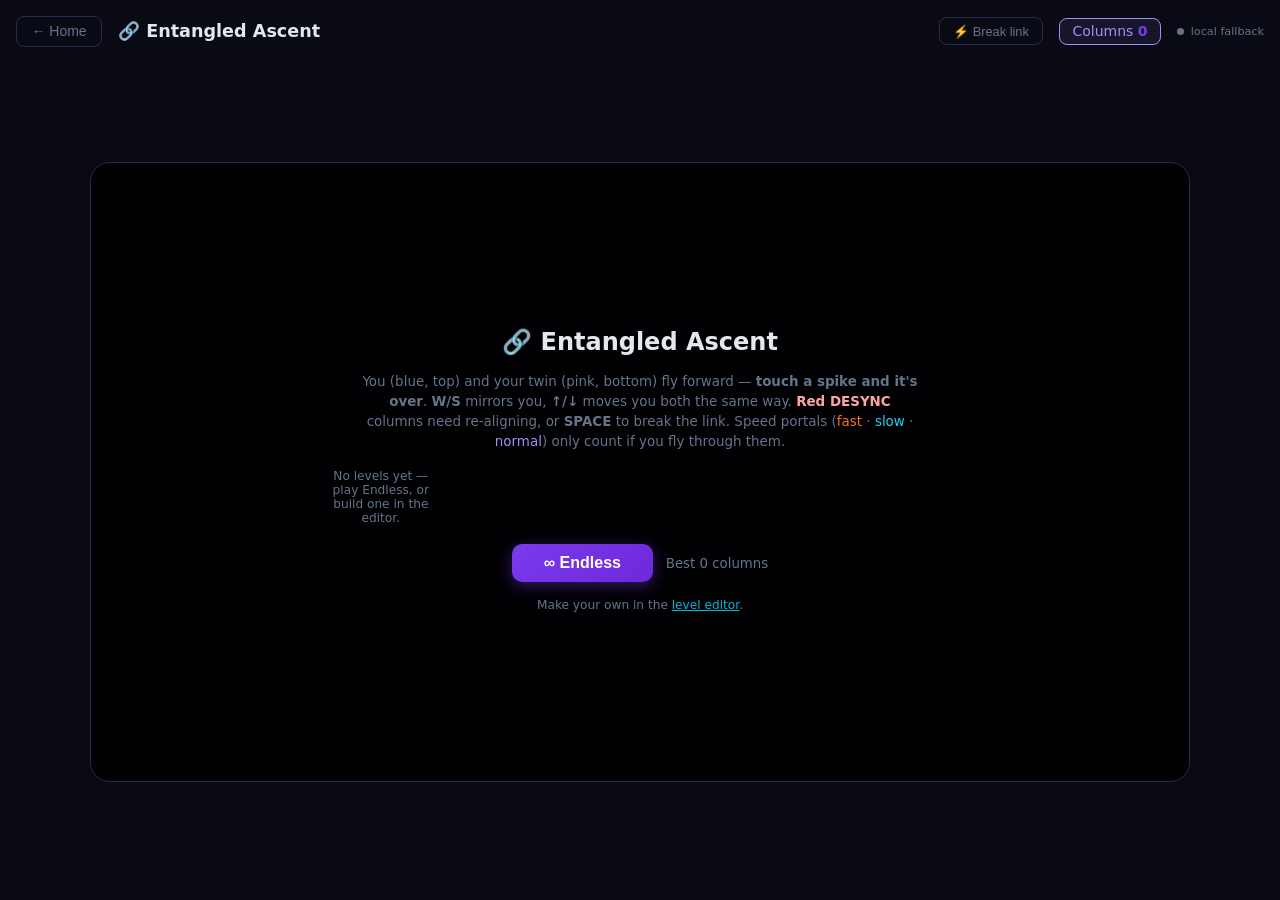
==== commit 06a284ee: "Entangled Ascent: move it out of beta onto the main site Drops game 48 from BETA_GAMES so its card s" ====
--- a/ascent.html
+++ b/ascent.html
@@ -3,7 +3,7 @@
 <head>
   <meta charset="UTF-8" />
   <meta name="viewport" content="width=device-width, initial-scale=1.0" />
-  <title>Entangled Ascent — Quantum Games (beta)</title>
+  <title>Entangled Ascent — Quantum Games</title>
   <link rel="icon" href="favicon.svg" type="image/svg+xml" />
   <link rel="stylesheet" href="css/style.css" />
   <style>
@@ -11,11 +11,6 @@
     body { margin: 0; height: 100vh; overflow: hidden; }
     .ga-page { display: flex; flex-direction: column; height: 100vh; padding: 1rem; gap: .8rem; }
     .ga-page .top-bar { flex: none; }
-    .ga-beta {
-      font-size: .66rem; text-transform: uppercase; letter-spacing: .06em;
-      background: rgba(239,68,68,.15); color: #fca5a5;
-      border: 1px solid rgba(239,68,68,.35); border-radius: 5px; padding: .12rem .4rem;
-    }
     .ga-arena {
       flex: 1; min-height: 0; max-height: 620px; width: 100%; max-width: 1100px; margin: auto;
       position: relative; border: 1px solid var(--border); border-radius: 1.25rem; overflow: hidden;
@@ -53,8 +48,8 @@
 <body>
 <div class="ga-page">
   <div class="top-bar">
-    <button class="btn-back ga-back" onclick="location.href='index.html?game=beta'">← Beta games</button>
-    <span class="game-title">🔗 Entangled Ascent <span class="ga-beta">Beta</span></span>
+    <button class="btn-back ga-back" onclick="location.href='index.html'">← Home</button>
+    <span class="game-title">🔗 Entangled Ascent</span>
     <button class="btn-back ga-break-btn" onclick="gaBreak()">⚡ Break link</button>
     <div class="score-badge" style="border-color:#a78bfa;color:#a78bfa;"><span id="ga-score-label" style="color:inherit;font-weight:400">Columns</span> <span id="ga-score">0</span></div>
     <div class="entropy-indicator"><div class="entropy-dot" id="ga-entropy-dot"></div><span id="ga-entropy-label">loading…</span></div>
@@ -94,7 +89,7 @@
 </div>
 
 <script src="js/sfx.js?v=2"></script>
-<script src="js/ascent-levels.js?v=2"></script>
-<script src="js/ascent.js?v=5"></script>
+<script src="js/ascent-levels.js?v=3"></script>
+<script src="js/ascent.js?v=6"></script>
 </body>
 </html>
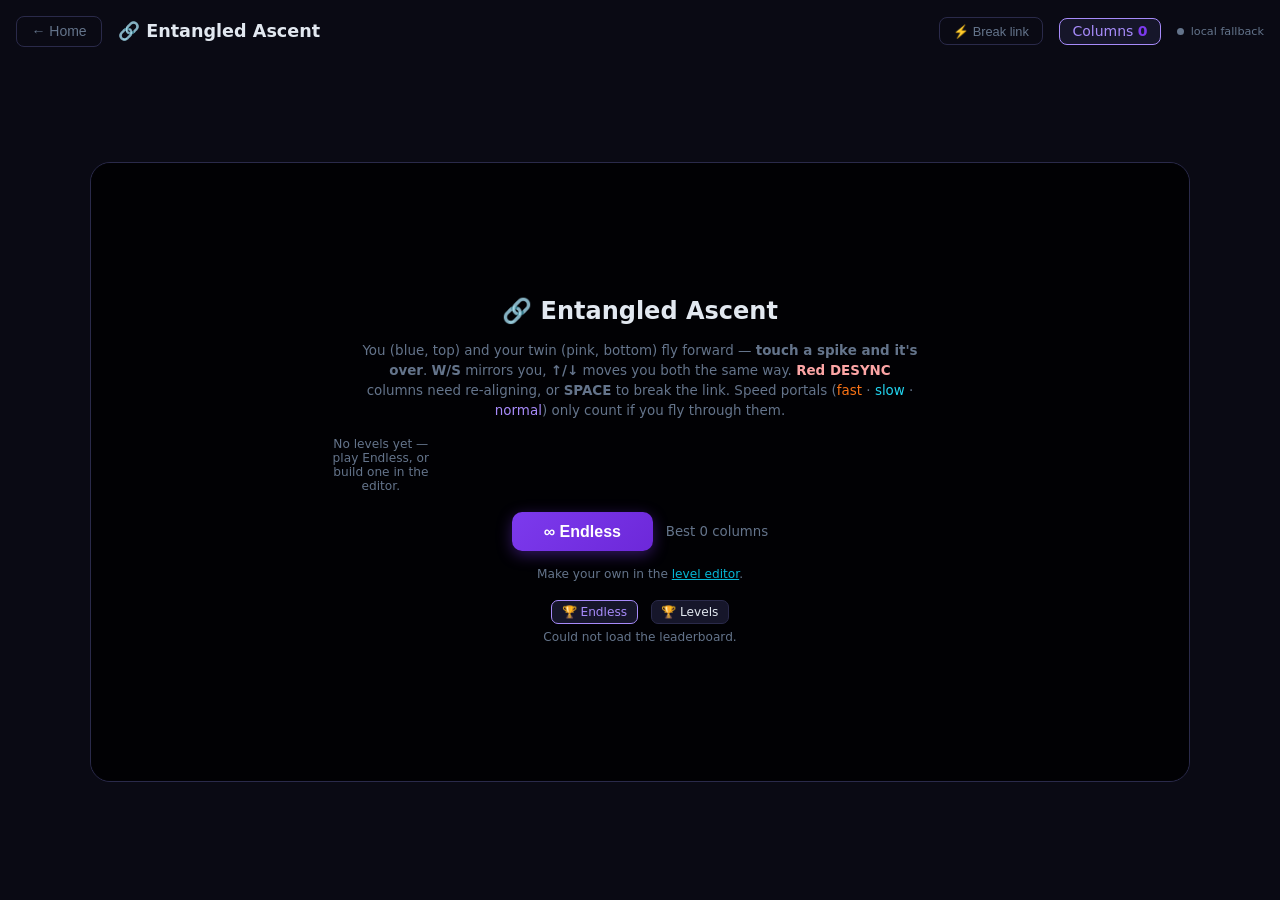
==== commit 8d6e3353: "Entangled Ascent: difficulty tiers and leaderboards Levels carry a difficulty (easy, medium, hard, e" ====
--- a/ascent.html
+++ b/ascent.html
@@ -42,6 +42,16 @@
       border-radius: 7px; padding: .25rem .6rem; font-size: .76rem; cursor: pointer; font-family: inherit;
     }
     .ga-chip:hover { border-color: var(--accent2); }
+    .ga-diff { font-style: normal; font-size: .62rem; text-transform: uppercase; letter-spacing: .04em;
+      border: 1px solid; border-radius: 4px; padding: .05rem .3rem; white-space: nowrap; }
+    .ga-dot { display: inline-block; width: 7px; height: 7px; border-radius: 50%; margin-right: .35rem; }
+    .ga-chip.on { border-color: #a78bfa; color: #a78bfa; }
+    .ga-lb { width: min(420px, 92%); display: flex; flex-direction: column; gap: .35rem; }
+    .ga-lb-row { display: flex; gap: .6rem; font-size: .8rem; padding: .22rem .5rem; background: var(--card);
+      border: 1px solid var(--border); border-radius: 6px; }
+    .ga-lb-row span:first-child { width: 1.6rem; color: var(--muted); }
+    .ga-lb-row span:nth-child(2) { flex: 1; overflow: hidden; text-overflow: ellipsis; white-space: nowrap; }
+    .ga-lb-row b { color: #a78bfa; }
     .ga-ghost { background: var(--card) !important; color: var(--muted) !important; border: 1px solid var(--border) !important; box-shadow: none !important; }
   </style>
 </head>
@@ -75,6 +85,10 @@
         <button class="btn-primary" onclick="gaPlayTest()">▶ Test level</button>
       </div>
       <div id="ga-custom"></div>
+      <div id="ga-lb" class="ga-lb">
+        <div id="ga-lb-tabs" class="ga-row"></div>
+        <div id="ga-lb-list"></div>
+      </div>
     </div>
   </div>
 </div>
@@ -89,7 +103,7 @@
 </div>
 
 <script src="js/sfx.js?v=2"></script>
-<script src="js/ascent-levels.js?v=3"></script>
-<script src="js/ascent.js?v=6"></script>
+<script src="js/ascent-levels.js?v=4"></script>
+<script src="js/ascent.js?v=7"></script>
 </body>
 </html>
--- a/css/style.css
+++ b/css/style.css
@@ -1161,3 +1161,50 @@
 @media (max-width: 420px) {
   .g47-choice { width: 92px; height: 80px; font-size: 2rem }
 }
+
+/* ═══════════════════════════════════════════════════════
+   GAME 48 — ENTANGLED ASCENT
+   Moved here from the standalone ascent.html so the game is a
+   normal .screen section like the other 47. That is what gives it
+   the leaderboard, the submit modal, sign-in, the /stall allowlist
+   and the light theme without any of it being duplicated.
+
+   The page-level rules the standalone version needed (body height,
+   a full-viewport flex column) are gone: .game-screen already
+   provides the frame.
+   ═══════════════════════════════════════════════════════ */
+#game48 .top-bar { flex: none }
+.ga-arena {
+  position: relative; width: 100%; max-width: 1100px;
+  height: min(62vh, 620px); min-height: 280px;
+  margin: .6rem auto 0;
+  border: 1px solid var(--border); border-radius: 1.25rem; overflow: hidden;
+  touch-action: none;
+}
+.ga-arena canvas { position: absolute; inset: 0; width: 100%; height: 100%; display: block }
+.ga-howto { color: var(--muted); font-size: .84rem; text-align: center; max-width: 560px; line-height: 1.5 }
+.ga-break-btn { font-size: .8rem; padding: .35rem .8rem }
+.ga-levels { display: grid; grid-template-columns: repeat(auto-fill, minmax(118px, 1fr)); gap: .5rem; width: min(640px, 92%) }
+.ga-lvl {
+  display: flex; flex-direction: column; align-items: flex-start; gap: .1rem; text-align: left;
+  background: var(--card); border: 1px solid var(--border); color: var(--text);
+  border-radius: 10px; padding: .5rem .65rem; cursor: pointer; font-family: inherit;
+}
+.ga-lvl:hover:not(:disabled) { border-color: #a78bfa }
+.ga-lvl b { font-size: 1.1rem; color: #a78bfa }
+.ga-lvl span { font-size: .8rem }
+.ga-lvl small { font-size: .68rem; color: var(--muted) }
+.ga-lvl.done { border-color: rgba(34,197,94,.45) }
+.ga-lvl.done small { color: var(--success) }
+.ga-lvl.locked { opacity: .45; cursor: not-allowed }
+.ga-row { display: flex; align-items: center; gap: .8rem; flex-wrap: wrap; justify-content: center }
+.ga-row small { color: var(--muted) }
+.ga-sub { width: 100%; text-align: center; color: var(--muted); font-size: .76rem; margin-bottom: .2rem }
+.ga-sub a { color: var(--accent2) }
+#ga-custom { display: flex; flex-wrap: wrap; gap: .35rem; justify-content: center; width: min(640px, 92%) }
+.ga-chip {
+  background: var(--card); border: 1px solid var(--border); color: var(--text);
+  border-radius: 7px; padding: .25rem .6rem; font-size: .76rem; cursor: pointer; font-family: inherit;
+}
+.ga-chip:hover { border-color: var(--accent2) }
+.ga-ghost { background: var(--card) !important; color: var(--muted) !important; border: 1px solid var(--border) !important; box-shadow: none !important }
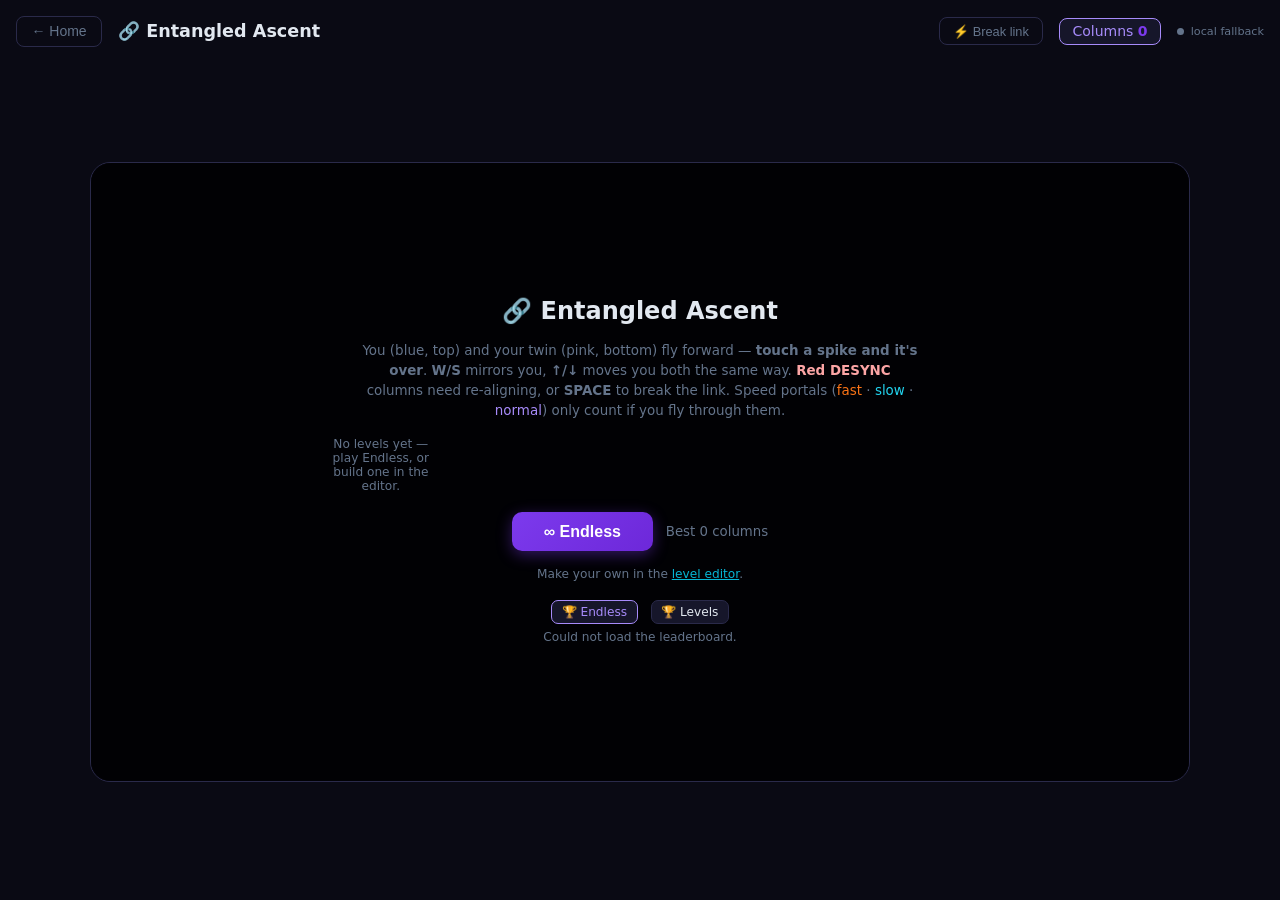
==== commit 4bc6cd7c: "Entangled Ascent: drop points, order levels by difficulty, built-in list tools Difficulty is now jus" ====
--- a/ascent.html
+++ b/ascent.html
@@ -103,7 +103,8 @@
 </div>
 
 <script src="js/sfx.js?v=2"></script>
-<script src="js/ascent-levels.js?v=4"></script>
-<script src="js/ascent.js?v=7"></script>
+<script src="js/ascent-builtin.js?v=1"></script>
+<script src="js/ascent-levels.js?v=5"></script>
+<script src="js/ascent.js?v=8"></script>
 </body>
 </html>
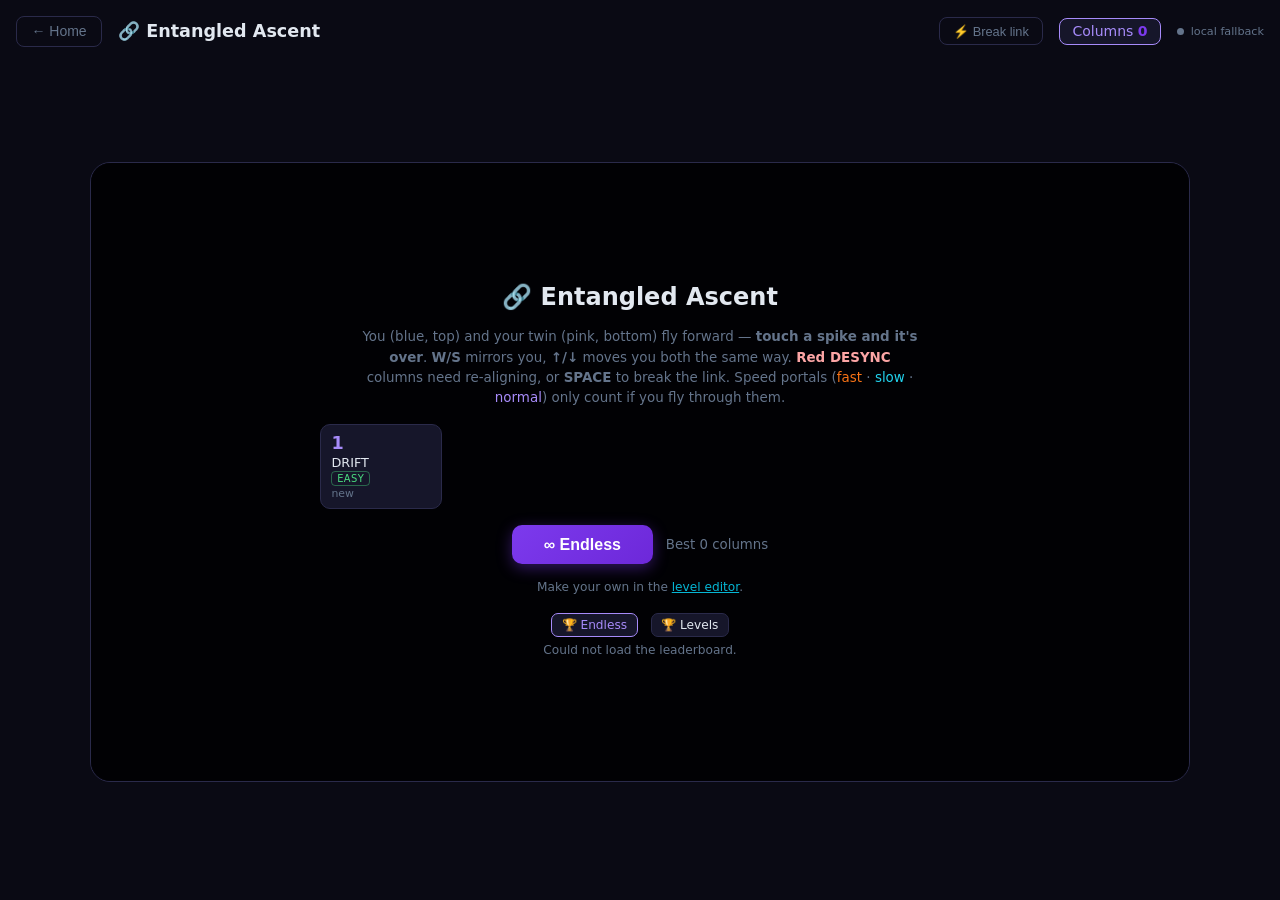
==== commit 0b463580: "Entangled Ascent: add the first built-in level, DRIFT Co-Authored-By: Claude Opus 5.5 <noreply@anthr" ====
--- a/ascent.html
+++ b/ascent.html
@@ -103,7 +103,7 @@
 </div>
 
 <script src="js/sfx.js?v=2"></script>
-<script src="js/ascent-builtin.js?v=1"></script>
+<script src="js/ascent-builtin.js?v=2"></script>
 <script src="js/ascent-levels.js?v=5"></script>
 <script src="js/ascent.js?v=8"></script>
 </body>
